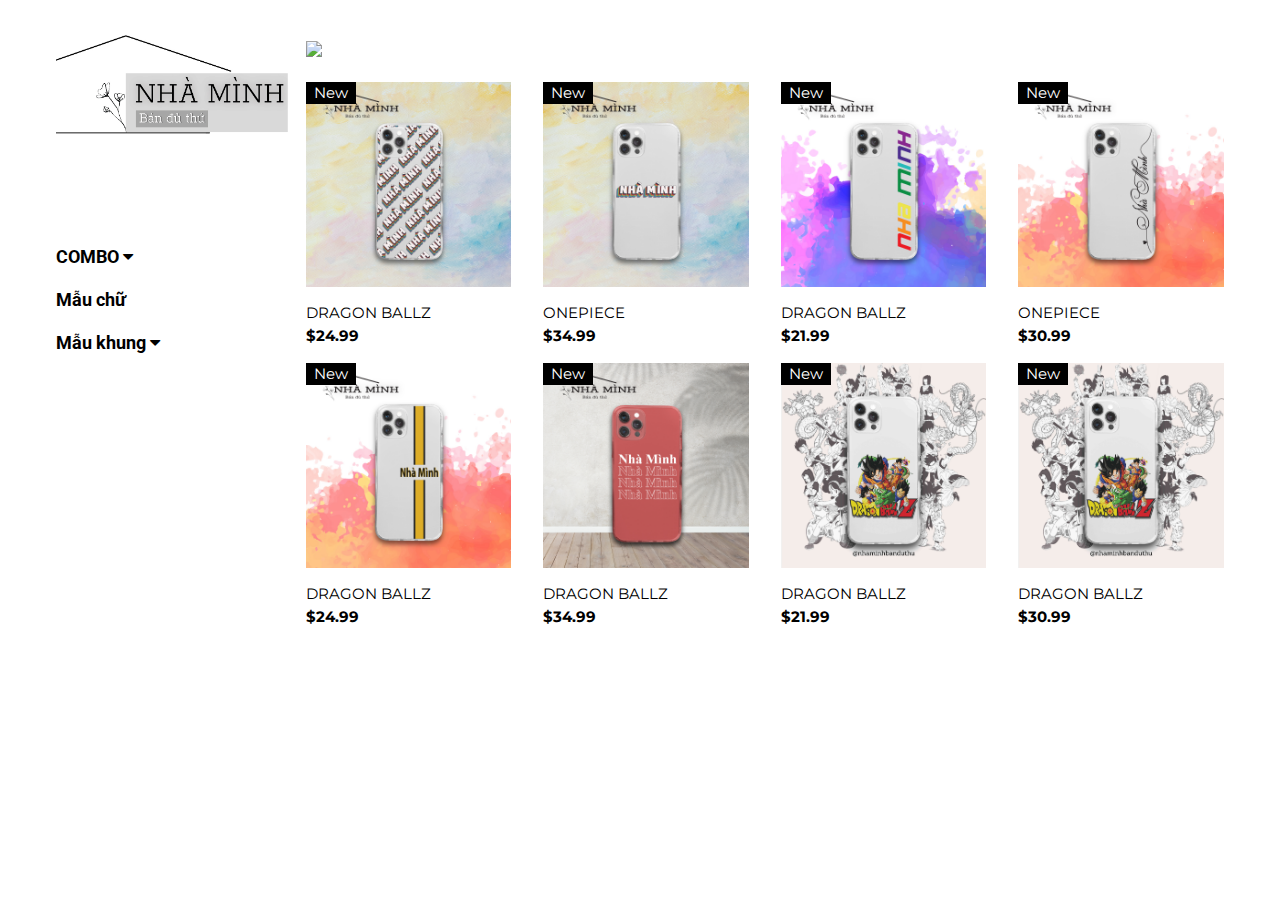
==== mauchu.html @ 8b865d1e "ád" ====
<!DOCTYPE html>
<html>
<title>Nhà Mình</title>
<meta charset="UTF-8">
<meta name="viewport" content="width=device-width, initial-scale=1">
<link rel="stylesheet" href="SOURCE.css">
<link rel="stylesheet" href="https://fonts.googleapis.com/css?family=Roboto">
<link rel="stylesheet" href="https://fonts.googleapis.com/css?family=Montserrat">
<link rel="stylesheet" href="https://cdnjs.cloudflare.com/ajax/libs/font-awesome/4.7.0/css/font-awesome.min.css">
<style>
  /* The Modal (background) */
  .modal {
    display: none;
    /* Hidden by default */
    position: fixed;
    /* Stay in place */
    z-index: 1;
    /* Sit on top */
    padding-top: 100px;
    /* Location of the box */
    left: 0;
    top: 0;
    width: 100%;
    /* Full width */
    height: 100%;
    /* Full height */
    overflow: auto;
    /* Enable scroll if needed */
    background-color: rgb(0, 0, 0);
    /* Fallback color */
    background-color: rgba(0, 0, 0, 0.9);
    /* Black w/ opacity */
  }

  /* Modal Content (image) */
  .modal-content {
    margin: auto;
    display: block;
    width: 80%;
    max-width: 500px;
  }

  /* Caption for img*/
  #caption {
    margin: auto;
    display: block;
    width: 80%;
    max-width: 700px;
    text-align: center;
    color: #ccc;
    padding: 10px 0;
    height: 150px;
  }

  /* Add Animation */
  .modal-content,
  #caption {
    -webkit-animation-name: zoom;
    -webkit-animation-duration: 0.6s;
    animation-name: zoom;
    animation-duration: 0.6s;
  }

  @-webkit-keyframes zoom {
    from {
      -webkit-transform: scale(0)
    }

    to {
      -webkit-transform: scale(1)
    }
  }

  @keyframes zoom {
    from {
      transform: scale(0)
    }

    to {
      transform: scale(1)
    }
  }

  /* The Close Button */
  .close {
    position: absolute;
    top: 15px;
    right: 35px;
    color: #f1f1f1;
    font-size: 40px;
    font-weight: bold;
    transition: 0.3s;
  }

  .close:hover,
  .close:focus {
    color: #bbb;
    text-decoration: none;
    cursor: pointer;
  }

  /* 100% Image Width on Smaller Screens */
  @media only screen and (max-width: 700px) {
    .modal-content {
      width: 100%;
    }
  }

  .w3-sidebar a,
  form {
    font-family: "Roboto", sans-serif
  }

  body,
  h1,
  h2,
  h3,
  h4,
  h5,
  h6,
  .w3-wide {
    font-family: "Montserrat", sans-serif;
  }

  /* cart */
  .cart-header {
    font-weight: bold;
    font-size: 1.25em;
    color: #333;
  }

  .cart-column {
    display: flex;
    align-items: center;
    border-bottom: 1px solid black;
    margin-right: 1.5em;
    padding-bottom: 10px;
    margin-top: 10px;
  }

  .cart-row {
    display: flex;
  }

  .cart-item {
    width: 45%;
  }

  .cart-price {
    width: 20%;
    font-size: 1.2em;
    color: #333;
  }

  .cart-quantity {
    width: 35%;
  }

  .cart-item-title {
    color: #333;
    margin-left: .5em;
    font-size: 1.0em;
  }

  .cart-item-image {
    width: 75px;
    height: auto;
    border-radius: 10px;
  }

  .btn-danger {
    color: white;
    background-color: #EB5757;
    border: none;
    border-radius: .3em;
    font-weight: bold;
  }

  .btn-danger:hover {
    background-color: #CC4C4C;
  }

  .cart-quantity-input {
    height: 34px;
    width: 50px;
    border-radius: 5px;
    border: 1px solid #56CCF2;
    background-color: #eee;
    color: #333;
    padding: 0;
    text-align: center;
    font-size: 1.2em;
    margin-right: 25px;
  }

  .cart-row:last-child {
    border-bottom: 1px solid black;
  }

  .cart-row:last-child .cart-column {
    border: none;
  }

  .cart-total {
    text-align: end;
    margin-top: 10px;
    margin-right: 10px;
  }

  .cart-total-title {
    font-weight: bold;
    font-size: 1.5em;
    color: black;
    margin-right: 20px;
  }

  .cart-total-price {
    color: #333;
    font-size: 1.1em;
  }

  .bottom-bar .search {
    width: 40%;
  }

  .bottom-bar .search input[type=text] {
    width: 150%;
    height: 40px;
    padding: 0 15px;
    color: #666666;
    border: 1px solid black;
    border-radius: 4px;
  }

  .bottom-bar .search button {
    position: relative;
    width: 40px;
    height: 38px;
    top: 0px;
    right: 16px;
    padding: 0 15px;
    border: none;
    background: none;
    color: gray;
    border-radius: 0 2px 2px 0;
  }

  .bottom-bar .search button:hover {
    background: white;
    color: black;
  }
</style>

<body class="w3-content" style="max-width:1200px">


  <!-- Sidebar/menu -->
  <nav class="w3-sidebar w3-bar-block w3-white w3-collapse w3-top" style="z-index:3;width:250px" id="mySidebar">
    <div class="w3-container w3-display-container w3-padding-16">
      <i onclick="w3_close()" class="fa fa-remove w3-hide-large w3-button w3-display-topright"></i>
      <a href="index.html"><img src="WEB1/ANHNEN/ava.jpg" alt="LOGO" width="110%"></a>
    </div>
    <div class="w3-padding-64 w3-large w3-text-gray" style="font-weight:bold">
      <a onclick="myAccFunc()" href="javascript:void(0)" class="w3-button w3-block w3-white w3-left-align">
        COMBO <i class="fa fa-caret-down"></i>
      </a>
      <div id="demoAcc" class="w3-bar-block w3-hide w3-padding-large w3-medium">
        <a href="#" class="w3-bar-item w3-button">Mua 1 tặng 1</a>
        <a href="#" class="w3-bar-item w3-button">Couple</a>
      </div>
      <a href="mauchu.html" class="w3-button w3-block w3-white w3-left-align">
        Mẫu chữ
      </a>

      <a onclick="myAccFunc2()" href="javascript:void(0)" class="w3-button w3-block w3-white w3-left-align">
        Mẫu khung <i class="fa fa-caret-down"></i>
      </a>
      <div id="demoAcc2" class="w3-bar-block w3-hide w3-padding-large w3-medium">
        <a href="maukhungdon.html" class="w3-bar-item w3-button">Khung đơn</a>
        <a href="#" class="w3-bar-item w3-button">Khung lưới</a>
      </div>

    </div>
  </nav>

  <!-- Top menu on small screens -->
  <header class="w3-bar w3-top w3-hide-large w3-black w3-xlarge">
    <div class="w3-bar-item w3-wide"><a href="index.html" class="w3-button">NHÀ MÌNH</div>
    <a href="javascript:void(0)" class="w3-bar-item w3-button w3-padding-10 w3-right" onclick="w3_open()"><i
        class="fa fa-bars"></i></a>
  </header>

  <!-- Overlay effect when opening sidebar on small screens -->
  <div class="w3-overlay w3-hide-large" onclick="w3_close()" style="cursor:pointer" title="close side menu"
    id="myOverlay"></div>

  <!-- !PAGE CONTENT! -->
  <div class="w3-main" style="margin-left:250px">

    <!-- Push down content on small screens -->
    <div class="w3-hide-large" style="margin-top:83px"></div>

    <!-- Top header -->
    <header class="w3-container w3-xlarge">
      <br>
    </header>

    <!-- Image header -->
    <div class="w3-display-container w3-container">
      <div class="slideshow-container">

        <div class="mySlides fade">
          <img src="WEB1/MAUCHU_DONGIAN/POSTER_1.jpg" style="width:100%">
        </div>
        <div class="mySlides fade">
          <img src="WEB1/MAUCHU_DONGIAN/POSTER_2.jpg" style="width:100%">
        </div>
      </div>
      <br>

      <div style="text-align:center">
        <span class="dot"></span>
        <span class="dot"></span>
        <span class="dot"></span>
        <span class="dot"></span>
        <span class="dot"></span>
        <span class="dot"></span>
        <span class="dot"></span>
      </div>

    </div>

    <script>
      var slideIndex = 0;
      showSlides();

      function showSlides() {
        var i;
        var slides = document.getElementsByClassName("mySlides");
        var dots = document.getElementsByClassName("dot");
        for (i = 0; i < slides.length; i++) {
          slides[i].style.display = "none";
        }
        slideIndex++;
        if (slideIndex > slides.length) { slideIndex = 1 }
        for (i = 0; i < dots.length; i++) {
          dots[i].className = dots[i].className.replace(" active", "");
        }
        slides[slideIndex - 1].style.display = "block";
        dots[slideIndex - 1].className += " active";
        setTimeout(showSlides, 2000); // Change image every 2 seconds
      }
    </script>

    <!-- Product grid -->

    <div class="w3-row w3-whitescale">

      <div class="w3-col l3 s6">
        <div class="w3-container">
          <div class="w3-display-container">
            <img id="img_01" alt="DRAGON BALLZ" onclick="zoom_img(img_01)" src="WEB1/MAUCHU/1.jpg" style="width:100%">
            <span class="w3-tag w3-display-topleft">New</span>

          </div>
          <p>DRAGON BALLZ<br><b>$24.99</b></p>
        </div>
      </div>

      <div class="w3-col l3 s6">
        <div class="w3-container">
          <div class="w3-display-container">
            <img id="img_02" alt="ONEPIECE" onclick="zoom_img(img_02)" src="WEB1/MAUCHU/2.jpg" style="width:100%">
            <span class="w3-tag w3-display-topleft">New</span>
          </div>
          <p>ONEPIECE<br><b>$34.99</b></p>
        </div>
      </div>

      <div class="w3-col l3 s6">
        <div class="w3-container">
          <div class="w3-display-container">
            <img id="img_03" alt="DRAGON BALLZ" onclick="zoom_img(img_03)" src="WEB1/MAUCHU/3.jpg" style="width:100%">
            <span class="w3-tag w3-display-topleft">New</span>
          </div>
          <p>DRAGON BALLZ<br><b>$21.99</b></p>
        </div>
      </div>

      <div class="w3-col l3 s6">
        <div class="w3-container">
          <div class="w3-display-container">
            <img id="img_04" alt="ONEPIECE" onclick="zoom_img(img_04)" src="WEB1/MAUCHU/4.jpg" style="width:100%">
            <span class="w3-tag w3-display-topleft">New</span>

          </div>
          <p>ONEPIECE<br><b>$30.99</b></p>
        </div>
      </div>
    </div>
    <div class="w3-row w3-whitescale">
      <div class="w3-col l3 s6">
        <div class="w3-container">
          <div class="w3-display-container">
            <img id="img_05" alt="DRAGON BALLZ" onclick="zoom_img(img_05)" src="WEB1/MAUCHU/5.jpg" style="width:100%">
            <span class="w3-tag w3-display-topleft">New</span>

          </div>
          <p>DRAGON BALLZ<br><b>$24.99</b></p>
        </div>
      </div>

      <div class="w3-col l3 s6">
        <div class="w3-container">
          <div class="w3-display-container">
            <img id="img_06" alt="DRAGON BALLZ" onclick="zoom_img(img_06)" src="WEB1/MAUCHU/6.jpg" style="width:100%">
            <span class="w3-tag w3-display-topleft">New</span>

          </div>
          <p>DRAGON BALLZ<br><b>$34.99</b></p>
        </div>
      </div>

      <div class="w3-col l3 s6">
        <div class="w3-container">
          <div class="w3-display-container">
            <img id="img_07" alt="DRAGON BALLZ" onclick="zoom_img(img_07)" src="WEB1/SALE/1.jpg" style="width:100%">
            <span class="w3-tag w3-display-topleft">New</span>

          </div>
          <p>DRAGON BALLZ<br><b>$21.99</b></p>
        </div>
      </div>

      <div class="w3-col l3 s6">
        <div class="w3-container">
          <div class="w3-display-container">
            <img id="img_08" alt="DRAGON BALLZ" onclick="zoom_img(img_08)" src="WEB1/SALE/1.jpg" style="width:100%">
            <span class="w3-tag w3-display-topleft">New</span>

          </div>
          <p>DRAGON BALLZ<br><b>$30.99</b></p>
        </div>
      </div>
    </div>

    <!-- zoom function -->
    <!-- The Modal -->
    <div id="myModal" class="modal" onclick="close_zoom(myModal)">
      <span class="close" onclick="close_zoom(myModal)">&times;</span>
      <img class="modal-content" id="img01">
      <div id="caption"></div>
    </div>

    <script>
      // Get the modal


      // Get the image and insert it inside the modal - use its "alt" text as a caption
      function zoom_img(img_id) {
        var modal = document.getElementById("myModal");
        var modalImg = document.getElementById("img01");
        var captionText = document.getElementById("caption");
        modal.style.display = "block";
        modalImg.src = img_id.src;
        captionText.innerHTML = img_id.alt;
      }

      // Get the <span> element that closes the modal
      var span = document.getElementsByClassName("close")[0];
      // When the user clicks on <span> (x), close the modal
      function close_zoom(id_modal) {
        id_modal.style.display = "none";
      }
    </script>
    <!-- end_zoom fuction -->

    <script>
      // Accordion 
      function myAccFunc() {
        var x = document.getElementById("demoAcc");
        if (x.className.indexOf("w3-show") == -1) {
          x.className += " w3-show";
        } else {
          x.className = x.className.replace(" w3-show", "");
        }
      }

      function myAccFunc1() {
        var x = document.getElementById("demoAcc1");
        if (x.className.indexOf("w3-show") == -1) {
          x.className += " w3-show";
        } else {
          x.className = x.className.replace(" w3-show", "");
        }
      }

      function myAccFunc2() {
        var x = document.getElementById("demoAcc2");
        if (x.className.indexOf("w3-show") == -1) {
          x.className += " w3-show";
        } else {
          x.className = x.className.replace(" w3-show", "");
        }
      }

      // Click on the "Jeans" link on page load to open the accordion for demo purposes
      document.getElementById("myBtn").click();


      // Open and close sidebar
      function w3_open() {
        document.getElementById("mySidebar").style.display = "block";
        document.getElementById("myOverlay").style.display = "block";
      }

      function w3_close() {
        document.getElementById("mySidebar").style.display = "none";
        document.getElementById("myOverlay").style.display = "none";
      }
    </script>

    <script src="IMGDEMO/jquery-2.1.4.min.js"></script>
</body>

</html>
---- SOURCE.css ----
/* W3.CSS 4.13 June 2019 by Jan Egil and Borge Refsnes */
html{box-sizing:border-box}*,*:before,*:after{box-sizing:inherit}
/* Extract from normalize.css by Nicolas Gallagher and Jonathan Neal git.io/normalize */
html{-ms-text-size-adjust:100%;-webkit-text-size-adjust:100%}body{margin:0}
article,aside,details,figcaption,figure,footer,header,main,menu,nav,section{display:block}summary{display:list-item}
audio,canvas,progress,video{display:inline-block}progress{vertical-align:baseline}
audio:not([controls]){display:none;height:0}[hidden],template{display:none}
a{background-color:transparent}a:active,a:hover{outline-width:0}
abbr[title]{border-bottom:none;text-decoration:underline;text-decoration:underline dotted}
b,strong{font-weight:bolder}dfn{font-style:italic}mark{background:#ff0;color:#000}
small{font-size:80%}sub,sup{font-size:75%;line-height:0;position:relative;vertical-align:baseline}
sub{bottom:-0.25em}sup{top:-0.5em}figure{margin:1em 40px}img{border-style:none}
code,kbd,pre,samp{font-family:monospace,monospace;font-size:1em}hr{box-sizing:content-box;height:0;overflow:visible}
button,input,select,textarea,optgroup{font:inherit;margin:0}optgroup{font-weight:bold}
button,input{overflow:visible}button,select{text-transform:none}
button,[type=button],[type=reset],[type=submit]{-webkit-appearance:button}
button::-moz-focus-inner,[type=button]::-moz-focus-inner,[type=reset]::-moz-focus-inner,[type=submit]::-moz-focus-inner{border-style:none;padding:0}
button:-moz-focusring,[type=button]:-moz-focusring,[type=reset]:-moz-focusring,[type=submit]:-moz-focusring{outline:1px dotted ButtonText}
fieldset{border:1px solid #c0c0c0;margin:0 2px;padding:.35em .625em .75em}
legend{color:inherit;display:table;max-width:100%;padding:0;white-space:normal}textarea{overflow:auto}
[type=checkbox],[type=radio]{padding:0}
[type=number]::-webkit-inner-spin-button,[type=number]::-webkit-outer-spin-button{height:auto}
[type=search]{-webkit-appearance:textfield;outline-offset:-2px}
[type=search]::-webkit-search-decoration{-webkit-appearance:none}
::-webkit-file-upload-button{-webkit-appearance:button;font:inherit}
/* End extract */
html,body{font-family:Verdana,sans-serif;font-size:15px;line-height:1.5}html{overflow-x:hidden}
h1{font-size:36px}h2{font-size:30px}h3{font-size:24px}h4{font-size:20px}h5{font-size:18px}h6{font-size:16px}.w3-serif{font-family:serif}
h1,h2,h3,h4,h5,h6{font-family:"Segoe UI",Arial,sans-serif;font-weight:400;margin:10px 0}.w3-wide{letter-spacing:4px}
hr{border:0;border-top:1px solid #eee;margin:20px 0}
.w3-image{max-width:100%;height:auto}img{vertical-align:middle}a{color:inherit}
.w3-table,.w3-table-all{border-collapse:collapse;border-spacing:0;width:100%;display:table}.w3-table-all{border:1px solid #ccc}
.w3-bordered tr,.w3-table-all tr{border-bottom:1px solid #ddd}.w3-striped tbody tr:nth-child(even){background-color:#f1f1f1}
.w3-table-all tr:nth-child(odd){background-color:#fff}.w3-table-all tr:nth-child(even){background-color:#f1f1f1}
.w3-hoverable tbody tr:hover,.w3-ul.w3-hoverable li:hover{background-color:#ccc}.w3-centered tr th,.w3-centered tr td{text-align:center}
.w3-table td,.w3-table th,.w3-table-all td,.w3-table-all th{padding:8px 8px;display:table-cell;text-align:left;vertical-align:top}
.w3-table th:first-child,.w3-table td:first-child,.w3-table-all th:first-child,.w3-table-all td:first-child{padding-left:16px}
.w3-btn,.w3-button{border:none;display:inline-block;padding:8px 16px;vertical-align:middle;overflow:hidden;text-decoration:none;color:inherit;background-color:inherit;text-align:center;cursor:pointer;white-space:nowrap}
.w3-btn:hover{box-shadow:0 8px 16px 0 rgba(0,0,0,0.2),0 6px 20px 0 rgba(0,0,0,0.19)}
.w3-btn,.w3-button{-webkit-touch-callout:none;-webkit-user-select:none;-khtml-user-select:none;-moz-user-select:none;-ms-user-select:none;user-select:none}   
.w3-disabled,.w3-btn:disabled,.w3-button:disabled{cursor:not-allowed;opacity:0.3}.w3-disabled *,:disabled *{pointer-events:none}
.w3-btn.w3-disabled:hover,.w3-btn:disabled:hover{box-shadow:none}
.w3-badge,.w3-tag{background-color:#000;color:#fff;display:inline-block;padding-left:8px;padding-right:8px;text-align:center}.w3-badge{border-radius:50%}
.w3-ul{list-style-type:none;padding:0;margin:0}.w3-ul li{padding:8px 16px;border-bottom:1px solid #ddd}.w3-ul li:last-child{border-bottom:none}
.w3-tooltip,.w3-display-container{position:relative}.w3-tooltip .w3-text{display:none}.w3-tooltip:hover .w3-text{display:inline-block}
.w3-ripple:active{opacity:0.5}.w3-ripple{transition:opacity 0s}
.w3-input{padding:8px;display:block;border:none;border-bottom:1px solid #ccc;width:100%}
.w3-select{padding:9px 0;width:100%;border:none;border-bottom:1px solid #ccc}
.w3-dropdown-click,.w3-dropdown-hover{position:relative;display:inline-block;cursor:pointer}
.w3-dropdown-hover:hover .w3-dropdown-content{display:block}
.w3-dropdown-hover:first-child,.w3-dropdown-click:hover{background-color:#ccc;color:#000}
.w3-dropdown-hover:hover > .w3-button:first-child,.w3-dropdown-click:hover > .w3-button:first-child{background-color:#ccc;color:#000}
.w3-dropdown-content{cursor:auto;color:#000;background-color:#fff;display:none;position:absolute;min-width:160px;margin:0;padding:0;z-index:1}
.w3-check,.w3-radio{width:24px;height:24px;position:relative;top:6px}
.w3-sidebar{height:100%;width:200px;background-color:#fff;position:fixed!important;z-index:1;overflow:auto}
.w3-bar-block .w3-dropdown-hover,.w3-bar-block .w3-dropdown-click{width:100%}
.w3-bar-block .w3-dropdown-hover .w3-dropdown-content,.w3-bar-block .w3-dropdown-click .w3-dropdown-content{min-width:100%}
.w3-bar-block .w3-dropdown-hover .w3-button,.w3-bar-block .w3-dropdown-click .w3-button{width:100%;text-align:left;padding:8px 16px}
.w3-main,#main{transition:margin-left .4s}
.w3-modal{z-index:3;display:none;padding-top:100px;position:fixed;left:0;top:0;width:100%;height:100%;overflow:auto;background-color:rgb(0,0,0);background-color:rgba(0,0,0,0.4)}
.w3-modal-find{z-index:3;display:none;padding-top:10px;position:relative;left:30;top:50;width:100%;height:0%;overflow:visible;background-color:rgb(0,0,0);background-color:rgba(0,0,0,0.0)}
.w3-modal-content{margin:auto;background-color:#fff;position:relative;padding:0;outline:0;width:600px}
.w3-bar{width:100%;overflow:hidden}.w3-center .w3-bar{display:inline-block;width:auto}
.w3-bar .w3-bar-item{padding:8px 16px;float:left;width:auto;border:none;display:block;outline:0}
.w3-bar .w3-dropdown-hover,.w3-bar .w3-dropdown-click{position:static;float:left}
.w3-bar .w3-button{white-space:normal}
.w3-bar-block .w3-bar-item{width:100%;display:block;padding:8px 16px;text-align:left;border:none;white-space:normal;float:none;outline:0}
.w3-bar-block.w3-center .w3-bar-item{text-align:center}.w3-block{display:block;width:100%}
.w3-responsive{display:block;overflow-x:auto}
.w3-container:after,.w3-container:before,.w3-panel:after,.w3-panel:before,.w3-row:after,.w3-row:before,.w3-row-padding:after,.w3-row-padding:before,
.w3-cell-row:before,.w3-cell-row:after,.w3-clear:after,.w3-clear:before,.w3-bar:before,.w3-bar:after{content:"";display:table;clear:both}
.w3-col,.w3-half,.w3-third,.w3-twothird,.w3-threequarter,.w3-quarter{float:left;width:100%}
.w3-col.s1{width:8.33333%}.w3-col.s2{width:16.66666%}.w3-col.s3{width:24.99999%}.w3-col.s4{width:33.33333%}
.w3-col.s5{width:41.66666%}
.w3-col.s6{width:49.99999%}
.w3-col.s7{width:58.33333%}.w3-col.s8{width:66.66666%}
.w3-col.s9{width:74.99999%}.w3-col.s10{width:83.33333%}.w3-col.s11{width:91.66666%}.w3-col.s12{width:99.99999%}
@media (min-width:601px){.w3-col.m1{width:8.33333%}.w3-col.m2{width:16.66666%}.w3-col.m3,.w3-quarter{width:24.99999%}.w3-col.m4,.w3-third{width:33.33333%}
.w3-col.m5{width:41.66666%}.w3-col.m6,.w3-half{width:49.99999%}.w3-col.m7{width:58.33333%}.w3-col.m8,.w3-twothird{width:66.66666%}
.w3-col.m9,.w3-threequarter{width:74.99999%}.w3-col.m10{width:83.33333%}.w3-col.m11{width:91.66666%}.w3-col.m12{width:99.99999%}}
@media (min-width:993px){.w3-col.l1{width:8.33333%}.w3-col.l2{width:16.66666%}
.w3-col.l3{width:24.99999%}
.w3-col.l4{width:33.33333%}
.w3-col.l5{width:41.66666%}.w3-col.l6{width:49.99999%}.w3-col.l7{width:58.33333%}.w3-col.l8{width:66.66666%}
.w3-col.l9{width:74.99999%}.w3-col.l10{width:83.33333%}.w3-col.l11{width:91.66666%}.w3-col.l12{width:99.99999%}}
.w3-rest{overflow:hidden}.w3-stretch{margin-left:-16px;margin-right:-16px}
.w3-content,.w3-auto{margin-left:auto;margin-right:auto}.w3-content{max-width:980px}.w3-auto{max-width:1140px}
.w3-cell-row{display:table;width:100%}.w3-cell{display:table-cell}
.w3-cell-top{vertical-align:top}.w3-cell-middle{vertical-align:middle}.w3-cell-bottom{vertical-align:bottom}
.w3-hide{display:none!important}.w3-show-block,.w3-show{display:block!important}.w3-show-inline-block{display:inline-block!important}
@media (max-width:1205px){.w3-auto{max-width:95%}}
@media (max-width:600px){.w3-modal-content{margin:0 10px;width:auto!important}.w3-modal{padding-top:30px}
.w3-dropdown-hover.w3-mobile .w3-dropdown-content,.w3-dropdown-click.w3-mobile .w3-dropdown-content{position:relative}	
.w3-hide-small{display:none!important}.w3-mobile{display:block;width:100%!important}.w3-bar-item.w3-mobile,.w3-dropdown-hover.w3-mobile,.w3-dropdown-click.w3-mobile{text-align:center}
.w3-dropdown-hover.w3-mobile,.w3-dropdown-hover.w3-mobile .w3-btn,.w3-dropdown-hover.w3-mobile .w3-button,.w3-dropdown-click.w3-mobile,.w3-dropdown-click.w3-mobile .w3-btn,.w3-dropdown-click.w3-mobile .w3-button{width:100%}}
@media (max-width:768px){.w3-modal-content{width:500px}.w3-modal{padding-top:50px}}
@media (min-width:993px){.w3-modal-content{width:900px}.w3-hide-large{display:none!important}.w3-sidebar.w3-collapse{display:block!important}}
@media (max-width:992px) and (min-width:601px){.w3-hide-medium{display:none!important}}
@media (max-width:992px){.w3-sidebar.w3-collapse{display:none}.w3-main{margin-left:0!important;margin-right:0!important}.w3-auto{max-width:100%}}
.w3-top,.w3-bottom{position:fixed;width:100%;z-index:1}.w3-top{top:0}.w3-bottom{bottom:0}
.w3-overlay{position:fixed;display:none;width:100%;height:100%;top:0;left:0;right:0;bottom:0;background-color:rgba(0,0,0,0.5);z-index:2}
.w3-display-topleft{position:absolute;left:0;top:0}.w3-display-topright{position:absolute;right:0;top:0}
.w3-display-bottomleft{position:absolute;left:0;bottom:0}.w3-display-bottomright{position:absolute;right:0;bottom:0}
.w3-display-middle{position:absolute;top:50%;left:50%;transform:translate(-50%,-50%);-ms-transform:translate(-50%,-50%)}
.w3-display-left{position:absolute;top:50%;left:0%;transform:translate(0%,-50%);-ms-transform:translate(-0%,-50%)}
.w3-display-right{position:absolute;top:50%;right:0%;transform:translate(0%,-50%);-ms-transform:translate(0%,-50%)}
.w3-display-topmiddle{position:absolute;left:50%;top:0;transform:translate(-50%,0%);-ms-transform:translate(-50%,0%)}
.w3-display-bottommiddle{position:absolute;left:50%;bottom:0;transform:translate(-50%,0%);-ms-transform:translate(-50%,0%)}
.w3-display-container:hover .w3-display-hover{display:block}.w3-display-container:hover span.w3-display-hover{display:inline-block}.w3-display-hover{display:none}
.w3-display-position{position:absolute}
.w3-circle{border-radius:50%}
.w3-round-small{border-radius:2px}.w3-round,.w3-round-medium{border-radius:4px}.w3-round-large{border-radius:8px}.w3-round-xlarge{border-radius:16px}.w3-round-xxlarge{border-radius:32px}
.w3-row-padding,.w3-row-padding>.w3-half,.w3-row-padding>.w3-third,.w3-row-padding>.w3-twothird,.w3-row-padding>.w3-threequarter,.w3-row-padding>.w3-quarter,.w3-row-padding>.w3-col{padding:0 8px}
.w3-container,.w3-panel{padding:0.01em 16px}.w3-panel{margin-top:16px;margin-bottom:16px}
.w3-code,.w3-codespan{font-family:Consolas,"courier new";font-size:16px}
.w3-code{width:auto;background-color:#fff;padding:8px 12px;border-left:4px solid #4CAF50;word-wrap:break-word}
.w3-codespan{color:crimson;background-color:#f1f1f1;padding-left:4px;padding-right:4px;font-size:110%}
.w3-card,.w3-card-2{box-shadow:0 2px 5px 0 rgba(0,0,0,0.16),0 2px 10px 0 rgba(0,0,0,0.12)}
.w3-card-4,.w3-hover-shadow:hover{box-shadow:0 4px 10px 0 rgba(0,0,0,0.2),0 4px 20px 0 rgba(0,0,0,0.19)}
.w3-spin{animation:w3-spin 2s infinite linear}@keyframes w3-spin{0%{transform:rotate(0deg)}100%{transform:rotate(359deg)}}
.w3-animate-fading{animation:fading 10s infinite}@keyframes fading{0%{opacity:0}50%{opacity:1}100%{opacity:0}}
.w3-animate-opacity{animation:opac 0.8s}@keyframes opac{from{opacity:0} to{opacity:1}}
.w3-animate-top{position:relative;animation:animatetop 0.4s}@keyframes animatetop{from{top:-300px;opacity:0} to{top:0;opacity:1}}
.w3-animate-left{position:relative;animation:animateleft 0.4s}@keyframes animateleft{from{left:-300px;opacity:0} to{left:0;opacity:1}}
.w3-animate-right{position:relative;animation:animateright 0.4s}@keyframes animateright{from{right:-300px;opacity:0} to{right:0;opacity:1}}
.w3-animate-bottom{position:relative;animation:animatebottom 0.4s}@keyframes animatebottom{from{bottom:-300px;opacity:0} to{bottom:0;opacity:1}}
.w3-animate-zoom {animation:animatezoom 0.6s}@keyframes animatezoom{from{transform:scale(0)} to{transform:scale(1)}}
.w3-animate-input{transition:width 0.4s ease-in-out}.w3-animate-input:focus{width:100%!important}
.w3-opacity,.w3-hover-opacity:hover{opacity:0.60}.w3-opacity-off,.w3-hover-opacity-off:hover{opacity:1}
.w3-opacity-max{opacity:0.25}.w3-opacity-min{opacity:0.75}
.w3-greyscale-max,.w3-grayscale-max,.w3-hover-greyscale:hover,.w3-hover-grayscale:hover{filter:grayscale(100%)}
.w3-greyscale,.w3-grayscale{filter:grayscale(75%)}.w3-greyscale-min,.w3-grayscale-min{filter:grayscale(50%)}
.w3-sepia{filter:sepia(75%)}.w3-sepia-max,.w3-hover-sepia:hover{filter:sepia(100%)}.w3-sepia-min{filter:sepia(50%)}
.w3-tiny{font-size:10px!important}.w3-small{font-size:12px!important}.w3-medium{font-size:15px!important}.w3-large{font-size:18px!important}
.w3-xlarge{font-size:24px!important}.w3-xxlarge{font-size:36px!important}.w3-xxxlarge{font-size:48px!important}.w3-jumbo{font-size:64px!important}
.w3-left-align{text-align:left!important}.w3-right-align{text-align:right!important}.w3-justify{text-align:justify!important}.w3-center{text-align:center!important}
.w3-border-0{border:0!important}.w3-border{border:1px solid #ccc!important}
.w3-border-top{border-top:1px solid #ccc!important}.w3-border-bottom{border-bottom:1px solid #ccc!important}
.w3-border-left{border-left:1px solid #ccc!important}.w3-border-right{border-right:1px solid #ccc!important}
.w3-topbar{border-top:6px solid #ccc!important}.w3-bottombar{border-bottom:6px solid #ccc!important}
.w3-leftbar{border-left:6px solid #ccc!important}.w3-rightbar{border-right:6px solid #ccc!important}
.w3-section,.w3-code{margin-top:16px!important;margin-bottom:16px!important}
.w3-margin{margin:16px!important}.w3-margin-top{margin-top:16px!important}.w3-margin-bottom{margin-bottom:16px!important}
.w3-margin-left{margin-left:16px!important}.w3-margin-right{margin-right:16px!important}
.w3-padding-small{padding:4px 8px!important}.w3-padding{padding:8px 16px!important}.w3-padding-large{padding:12px 24px!important}
.w3-padding-16{padding-top:16px!important;padding-bottom:16px!important}.w3-padding-24{padding-top:24px!important;padding-bottom:24px!important}
.w3-padding-32{padding-top:32px!important;padding-bottom:32px!important}.w3-padding-48{padding-top:48px!important;padding-bottom:48px!important}
.w3-padding-64{padding-top:64px!important;padding-bottom:64px!important}
.w3-left{float:left!important}.w3-right{float:right!important}
.w3-button:hover{color:#000!important;background-color:#ccc!important}
.w3-transparent,.w3-hover-none:hover{background-color:transparent!important}
.w3-hover-none:hover{box-shadow:none!important}
/* Colors */
.w3-amber,.w3-hover-amber:hover{color:#000!important;background-color:#ffc107!important}
.w3-aqua,.w3-hover-aqua:hover{color:#000!important;background-color:#00ffff!important}
.w3-blue,.w3-hover-blue:hover{color:#fff!important;background-color:#2196F3!important}
.w3-light-blue,.w3-hover-light-blue:hover{color:#000!important;background-color:#87CEEB!important}
.w3-brown,.w3-hover-brown:hover{color:#fff!important;background-color:#795548!important}
.w3-cyan,.w3-hover-cyan:hover{color:#000!important;background-color:#00bcd4!important}
.w3-blue-grey,.w3-hover-blue-grey:hover,.w3-blue-gray,.w3-hover-blue-gray:hover{color:#fff!important;background-color:#607d8b!important}
.w3-green,.w3-hover-green:hover{color:#fff!important;background-color:#4CAF50!important}
.w3-light-green,.w3-hover-light-green:hover{color:#000!important;background-color:#8bc34a!important}
.w3-indigo,.w3-hover-indigo:hover{color:#fff!important;background-color:#3f51b5!important}
.w3-khaki,.w3-hover-khaki:hover{color:#000!important;background-color:#f0e68c!important}
.w3-lime,.w3-hover-lime:hover{color:#000!important;background-color:#cddc39!important}
.w3-orange,.w3-hover-orange:hover{color:#000!important;background-color:#ff9800!important}
.w3-deep-orange,.w3-hover-deep-orange:hover{color:#fff!important;background-color:#ff5722!important}
.w3-pink,.w3-hover-pink:hover{color:#fff!important;background-color:#e91e63!important}
.w3-purple,.w3-hover-purple:hover{color:#fff!important;background-color:#9c27b0!important}
.w3-deep-purple,.w3-hover-deep-purple:hover{color:#fff!important;background-color:#673ab7!important}
.w3-red,.w3-hover-red:hover{color:#fff!important;background-color:#f44336!important}
.w3-sand,.w3-hover-sand:hover{color:#000!important;background-color:#fdf5e6!important}
.w3-teal,.w3-hover-teal:hover{color:#fff!important;background-color:#009688!important}
.w3-yellow,.w3-hover-yellow:hover{color:#000!important;background-color:#ffeb3b!important}
.w3-white,.w3-hover-white:hover{color:#000!important;background-color:#fff!important}
.w3-black,.w3-hover-black:hover{color:#fff!important;background-color:#000!important}
.w3-grey,.w3-hover-grey:hover,.w3-gray,.w3-hover-gray:hover{color:#000!important;background-color:#9e9e9e!important}
.w3-light-grey,.w3-hover-light-grey:hover,.w3-light-gray,.w3-hover-light-gray:hover{color:#000!important;background-color:#f1f1f1!important}
.w3-dark-grey,.w3-hover-dark-grey:hover,.w3-dark-gray,.w3-hover-dark-gray:hover{color:#fff!important;background-color:#616161!important}
.w3-pale-red,.w3-hover-pale-red:hover{color:#000!important;background-color:#ffdddd!important}
.w3-pale-green,.w3-hover-pale-green:hover{color:#000!important;background-color:#ddffdd!important}
.w3-pale-yellow,.w3-hover-pale-yellow:hover{color:#000!important;background-color:#ffffcc!important}
.w3-pale-blue,.w3-hover-pale-blue:hover{color:#000!important;background-color:#ddffff!important}
.w3-text-amber,.w3-hover-text-amber:hover{color:#ffc107!important}
.w3-text-aqua,.w3-hover-text-aqua:hover{color:#00ffff!important}
.w3-text-blue,.w3-hover-text-blue:hover{color:#2196F3!important}
.w3-text-light-blue,.w3-hover-text-light-blue:hover{color:#87CEEB!important}
.w3-text-brown,.w3-hover-text-brown:hover{color:#795548!important}
.w3-text-cyan,.w3-hover-text-cyan:hover{color:#00bcd4!important}
.w3-text-blue-grey,.w3-hover-text-blue-grey:hover,.w3-text-blue-gray,.w3-hover-text-blue-gray:hover{color:#607d8b!important}
.w3-text-green,.w3-hover-text-green:hover{color:#4CAF50!important}
.w3-text-light-green,.w3-hover-text-light-green:hover{color:#8bc34a!important}
.w3-text-indigo,.w3-hover-text-indigo:hover{color:#3f51b5!important}
.w3-text-khaki,.w3-hover-text-khaki:hover{color:#b4aa50!important}
.w3-text-lime,.w3-hover-text-lime:hover{color:#cddc39!important}
.w3-text-orange,.w3-hover-text-orange:hover{color:#ff9800!important}
.w3-text-deep-orange,.w3-hover-text-deep-orange:hover{color:#ff5722!important}
.w3-text-pink,.w3-hover-text-pink:hover{color:#e91e63!important}
.w3-text-purple,.w3-hover-text-purple:hover{color:#9c27b0!important}
.w3-text-deep-purple,.w3-hover-text-deep-purple:hover{color:#673ab7!important}
.w3-text-red,.w3-hover-text-red:hover{color:#f44336!important}
.w3-text-sand,.w3-hover-text-sand:hover{color:#fdf5e6!important}
.w3-text-teal,.w3-hover-text-teal:hover{color:#009688!important}
.w3-text-yellow,.w3-hover-text-yellow:hover{color:#d2be0e!important}
.w3-text-white,.w3-hover-text-white:hover{color:#fff!important}
.w3-text-black,.w3-hover-text-black:hover{color:#000!important}
.w3-text-grey,.w3-hover-text-grey:hover,.w3-text-gray,.w3-hover-text-gray:hover{color:#757575!important}
.w3-text-light-grey,.w3-hover-text-light-grey:hover,.w3-text-light-gray,.w3-hover-text-light-gray:hover{color:#f1f1f1!important}
.w3-text-dark-grey,.w3-hover-text-dark-grey:hover,.w3-text-dark-gray,.w3-hover-text-dark-gray:hover{color:#3a3a3a!important}
.w3-border-amber,.w3-hover-border-amber:hover{border-color:#ffc107!important}
.w3-border-aqua,.w3-hover-border-aqua:hover{border-color:#00ffff!important}
.w3-border-blue,.w3-hover-border-blue:hover{border-color:#2196F3!important}
.w3-border-light-blue,.w3-hover-border-light-blue:hover{border-color:#87CEEB!important}
.w3-border-brown,.w3-hover-border-brown:hover{border-color:#795548!important}
.w3-border-cyan,.w3-hover-border-cyan:hover{border-color:#00bcd4!important}
.w3-border-blue-grey,.w3-hover-border-blue-grey:hover,.w3-border-blue-gray,.w3-hover-border-blue-gray:hover{border-color:#607d8b!important}
.w3-border-green,.w3-hover-border-green:hover{border-color:#4CAF50!important}
.w3-border-light-green,.w3-hover-border-light-green:hover{border-color:#8bc34a!important}
.w3-border-indigo,.w3-hover-border-indigo:hover{border-color:#3f51b5!important}
.w3-border-khaki,.w3-hover-border-khaki:hover{border-color:#f0e68c!important}
.w3-border-lime,.w3-hover-border-lime:hover{border-color:#cddc39!important}
.w3-border-orange,.w3-hover-border-orange:hover{border-color:#ff9800!important}
.w3-border-deep-orange,.w3-hover-border-deep-orange:hover{border-color:#ff5722!important}
.w3-border-pink,.w3-hover-border-pink:hover{border-color:#e91e63!important}
.w3-border-purple,.w3-hover-border-purple:hover{border-color:#9c27b0!important}
.w3-border-deep-purple,.w3-hover-border-deep-purple:hover{border-color:#673ab7!important}
.w3-border-red,.w3-hover-border-red:hover{border-color:#f44336!important}
.w3-border-sand,.w3-hover-border-sand:hover{border-color:#fdf5e6!important}
.w3-border-teal,.w3-hover-border-teal:hover{border-color:#009688!important}
.w3-border-yellow,.w3-hover-border-yellow:hover{border-color:#ffeb3b!important}
.w3-border-white,.w3-hover-border-white:hover{border-color:#fff!important}
.w3-border-black,.w3-hover-border-black:hover{border-color:#000!important}
.w3-border-grey,.w3-hover-border-grey:hover,.w3-border-gray,.w3-hover-border-gray:hover{border-color:#9e9e9e!important}
.w3-border-light-grey,.w3-hover-border-light-grey:hover,.w3-border-light-gray,.w3-hover-border-light-gray:hover{border-color:#f1f1f1!important}
.w3-border-dark-grey,.w3-hover-border-dark-grey:hover,.w3-border-dark-gray,.w3-hover-border-dark-gray:hover{border-color:#616161!important}
.w3-border-pale-red,.w3-hover-border-pale-red:hover{border-color:#ffe7e7!important}.w3-border-pale-green,.w3-hover-border-pale-green:hover{border-color:#e7ffe7!important}
.w3-border-pale-yellow,.w3-hover-border-pale-yellow:hover{border-color:#ffffcc!important}.w3-border-pale-blue,.w3-hover-border-pale-blue:hover{border-color:#e7ffff!important}
.call-to-action .col-md-6:last-child {
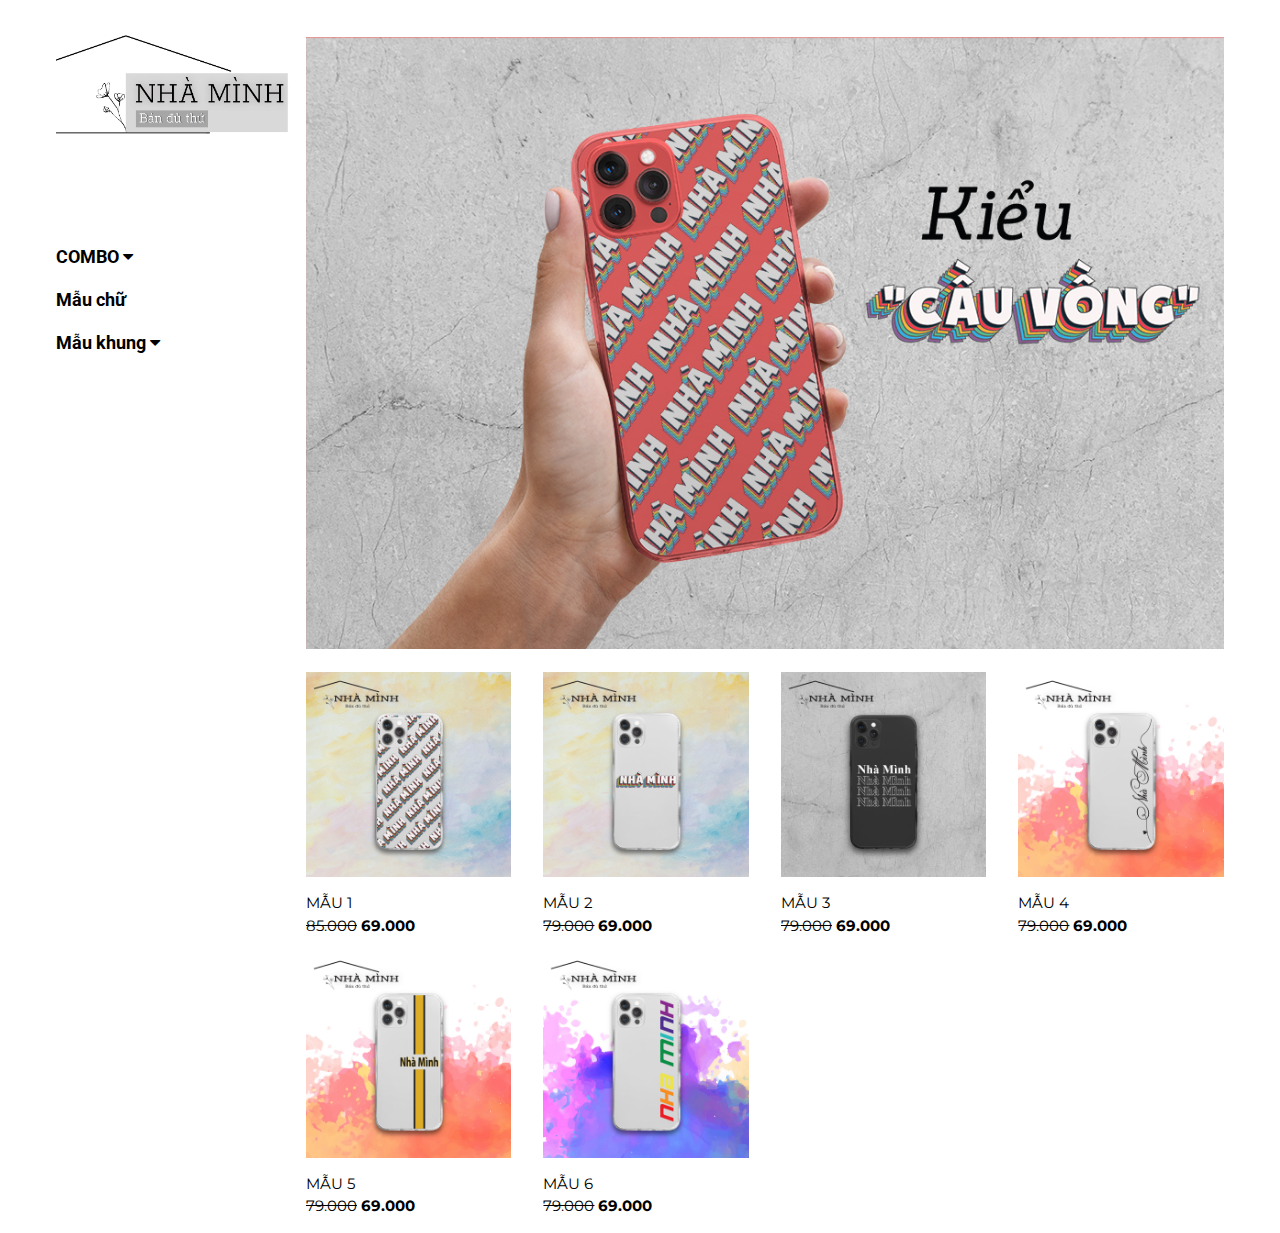
==== commit 3b13a5b9: "11" ====
--- a/mauchu.html
+++ b/mauchu.html
@@ -8,6 +8,7 @@
 <link rel="stylesheet" href="https://fonts.googleapis.com/css?family=Montserrat">
 <link rel="stylesheet" href="https://cdnjs.cloudflare.com/ajax/libs/font-awesome/4.7.0/css/font-awesome.min.css">
 <style>
+
   /* The Modal (background) */
   .modal {
     display: none;
@@ -249,6 +250,7 @@
     background: white;
     color: black;
   }
+  
 </style>
 
 <body class="w3-content" style="max-width:1200px">
@@ -308,12 +310,13 @@
     <!-- Image header -->
     <div class="w3-display-container w3-container">
       <div class="slideshow-container">
-
         <div class="mySlides fade">
-          <img src="WEB1/MAUCHU_DONGIAN/POSTER_1.jpg" style="width:100%">
-        </div>
+          <img src="WEB1/MAUCHU/POSTER1.jpg" style="width:100%">
+        </div>
+      </div>
+      <div class="slideshow-container">
         <div class="mySlides fade">
-          <img src="WEB1/MAUCHU_DONGIAN/POSTER_2.jpg" style="width:100%">
+          <img src="WEB1/MAUCHU/POSTER2.jpg" style="width:100%">
         </div>
       </div>
       <br>
@@ -348,7 +351,7 @@
         }
         slides[slideIndex - 1].style.display = "block";
         dots[slideIndex - 1].className += " active";
-        setTimeout(showSlides, 2000); // Change image every 2 seconds
+        setTimeout(showSlides, 5000); // Change image every 2 seconds
       }
     </script>
 
@@ -359,42 +362,41 @@
       <div class="w3-col l3 s6">
         <div class="w3-container">
           <div class="w3-display-container">
-            <img id="img_01" alt="DRAGON BALLZ" onclick="zoom_img(img_01)" src="WEB1/MAUCHU/1.jpg" style="width:100%">
-            <span class="w3-tag w3-display-topleft">New</span>
-
-          </div>
-          <p>DRAGON BALLZ<br><b>$24.99</b></p>
-        </div>
-      </div>
-
-      <div class="w3-col l3 s6">
-        <div class="w3-container">
-          <div class="w3-display-container">
-            <img id="img_02" alt="ONEPIECE" onclick="zoom_img(img_02)" src="WEB1/MAUCHU/2.jpg" style="width:100%">
-            <span class="w3-tag w3-display-topleft">New</span>
-          </div>
-          <p>ONEPIECE<br><b>$34.99</b></p>
-        </div>
-      </div>
-
-      <div class="w3-col l3 s6">
-        <div class="w3-container">
-          <div class="w3-display-container">
-            <img id="img_03" alt="DRAGON BALLZ" onclick="zoom_img(img_03)" src="WEB1/MAUCHU/3.jpg" style="width:100%">
-            <span class="w3-tag w3-display-topleft">New</span>
-          </div>
-          <p>DRAGON BALLZ<br><b>$21.99</b></p>
-        </div>
-      </div>
-
-      <div class="w3-col l3 s6">
-        <div class="w3-container">
-          <div class="w3-display-container">
-            <img id="img_04" alt="ONEPIECE" onclick="zoom_img(img_04)" src="WEB1/MAUCHU/4.jpg" style="width:100%">
-            <span class="w3-tag w3-display-topleft">New</span>
-
-          </div>
-          <p>ONEPIECE<br><b>$30.99</b></p>
+            <img id="img_01" alt="MẪU 1" onclick="zoom_img(img_01)" src="WEB1/MAUCHU/1.jpg" style="width:100%">
+            <!-- <span class="w3-tag w3-display-topleft">New</span> -->
+          </div>
+          <p>MẪU 1<br> <del>85.000</del> <b>69.000</b></p>
+        </div>
+      </div>
+
+      <div class="w3-col l3 s6">
+        <div class="w3-container">
+          <div class="w3-display-container">
+            <img id="img_02" alt="MẪU 2" onclick="zoom_img(img_02)" src="WEB1/MAUCHU/2.jpg" style="width:100%">
+            <!-- <span class="w3-tag w3-display-topleft">New</span> -->
+          </div>
+          <p>MẪU 2<br> <del>79.000</del> <b>69.000</b></p>
+        </div>
+      </div>
+
+      <div class="w3-col l3 s6">
+        <div class="w3-container">
+          <div class="w3-display-container">
+            <img id="img_03" alt="MẪU 3" onclick="zoom_img(img_03)" src="WEB1/MAUCHU/3.jpg" style="width:100%">
+            <!-- <span class="w3-tag w3-display-topleft">New</span> -->
+          </div>
+          <p>MẪU 3<br> <del>79.000</del> <b>69.000</b></p>
+        </div>
+      </div>
+
+      <div class="w3-col l3 s6">
+        <div class="w3-container">
+          <div class="w3-display-container">
+            <img id="img_04" alt="MẪU 4" onclick="zoom_img(img_04)" src="WEB1/MAUCHU/4.jpg" style="width:100%">
+            <!-- <span class="w3-tag w3-display-topleft">New</span> -->
+
+          </div>
+          <p>MẪU 4<br> <del>79.000</del> <b>69.000</b></p>
         </div>
       </div>
     </div>
@@ -402,26 +404,26 @@
       <div class="w3-col l3 s6">
         <div class="w3-container">
           <div class="w3-display-container">
-            <img id="img_05" alt="DRAGON BALLZ" onclick="zoom_img(img_05)" src="WEB1/MAUCHU/5.jpg" style="width:100%">
-            <span class="w3-tag w3-display-topleft">New</span>
-
-          </div>
-          <p>DRAGON BALLZ<br><b>$24.99</b></p>
-        </div>
-      </div>
-
-      <div class="w3-col l3 s6">
-        <div class="w3-container">
-          <div class="w3-display-container">
-            <img id="img_06" alt="DRAGON BALLZ" onclick="zoom_img(img_06)" src="WEB1/MAUCHU/6.jpg" style="width:100%">
-            <span class="w3-tag w3-display-topleft">New</span>
-
-          </div>
-          <p>DRAGON BALLZ<br><b>$34.99</b></p>
-        </div>
-      </div>
-
-      <div class="w3-col l3 s6">
+            <img id="img_05" alt="MẪU 5" onclick="zoom_img(img_05)" src="WEB1/MAUCHU/5.jpg" style="width:100%">
+            <!-- <span class="w3-tag w3-display-topleft">New</span> -->
+
+          </div>
+          <p>MẪU 5<br> <del>79.000</del> <b>69.000</b></p>
+        </div>
+      </div>
+
+      <div class="w3-col l3 s6">
+        <div class="w3-container">
+          <div class="w3-display-container">
+            <img id="img_06" alt="MẪU 6" onclick="zoom_img(img_06)" src="WEB1/MAUCHU/6.jpg" style="width:100%">
+            <!-- <span class="w3-tag w3-display-topleft">New</span> -->
+
+          </div>
+          <p>MẪU 6<br> <del>79.000</del> <b>69.000</b></p>
+        </div>
+      </div>
+
+      <!-- <div class="w3-col l3 s6">
         <div class="w3-container">
           <div class="w3-display-container">
             <img id="img_07" alt="DRAGON BALLZ" onclick="zoom_img(img_07)" src="WEB1/SALE/1.jpg" style="width:100%">
@@ -441,7 +443,7 @@
           </div>
           <p>DRAGON BALLZ<br><b>$30.99</b></p>
         </div>
-      </div>
+      </div> -->
     </div>
 
     <!-- zoom function -->
